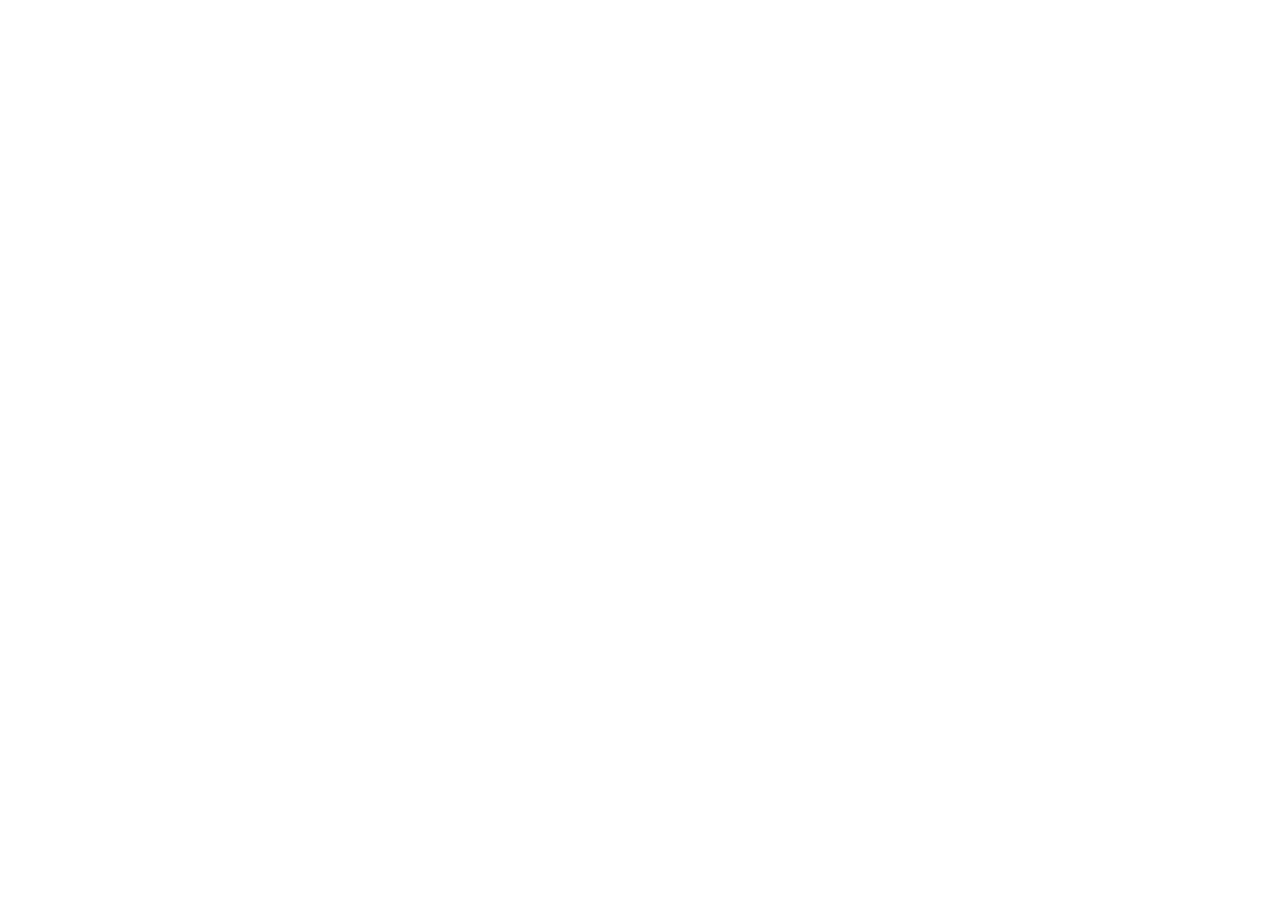
==== index.html @ 0f21fe01 "first commit" ====
<!DOCTYPE html>
<html lang="en">

<head>
    <meta charset="UTF-8">
    <meta name="viewport" content="width=device-width, initial-scale=1.0">
    <title>2D-Game</title>
    <link rel="stylesheet" href="style.css">
</head>

<body>

    <script src="sample.js"></script>
</body>

</html>
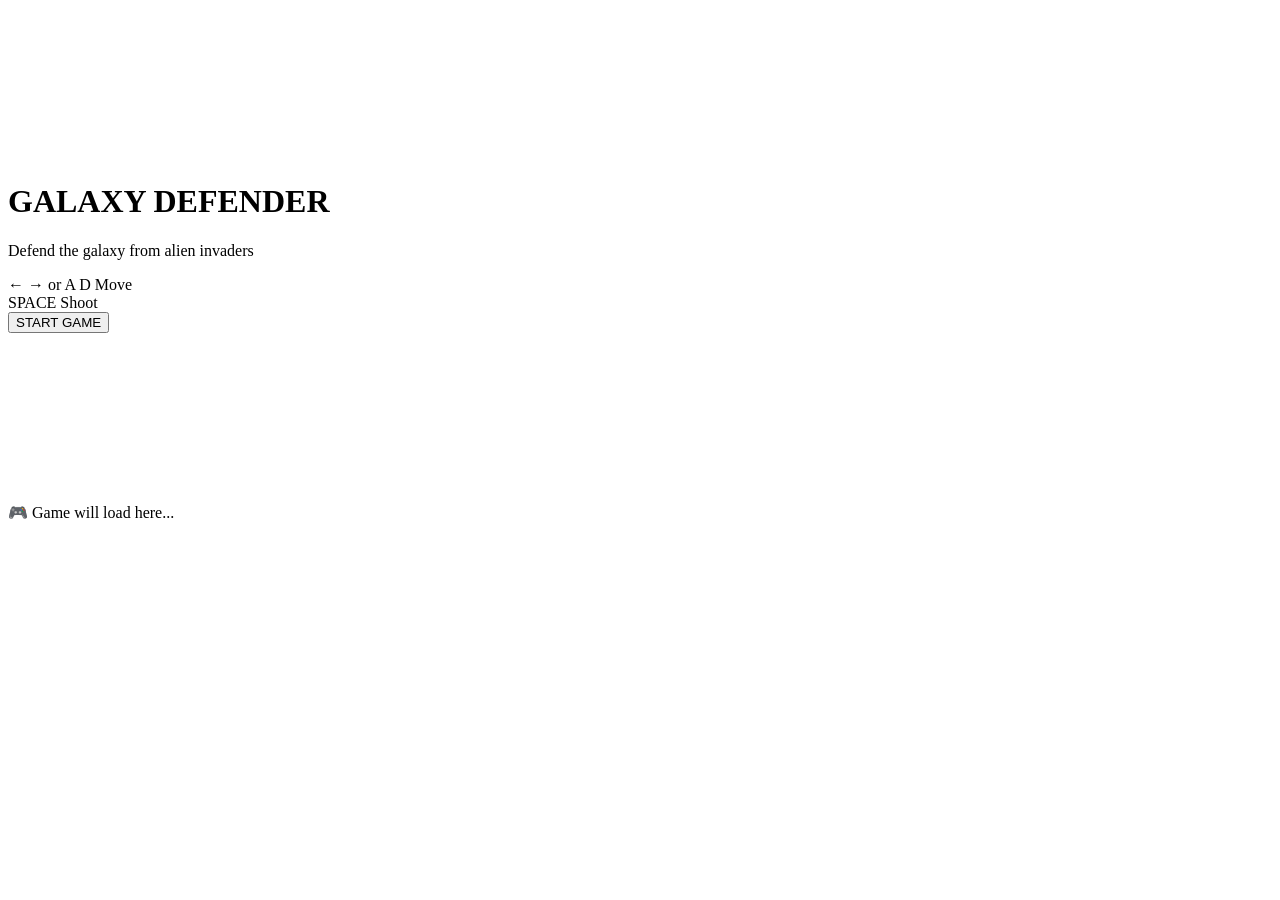
==== commit 6b273779: "add start screen UI with game entry layout - Added canvas element for animated starfield background " ====
--- a/index.html
+++ b/index.html
@@ -10,6 +10,46 @@
 
 <body>
 
+    <!-- ===== START SCREEN ===== -->
+    <div id="startScreen" class="start-screen">
+
+        <!-- Animated stars background (canvas) -->
+        <canvas id="bgCanvas"></canvas>
+
+        <!-- Content -->
+        <div class="start-content">
+            <h1 class="game-title">
+                <span class="title-main">GALAXY</span>
+                <span class="title-sub">DEFENDER</span>
+            </h1>
+
+            <p class="tagline">Defend the galaxy from alien invaders</p>
+
+            <!-- Controls guide -->
+            <div class="controls-box">
+                <div class="control-row">
+                    <span class="key-badge">← →</span>
+                    <span class="control-label">or</span>
+                    <span class="key-badge">A D</span>
+                    <span class="control-label">Move</span>
+                </div>
+                <div class="control-row">
+                    <span class="key-badge">SPACE</span>
+                    <span class="control-label">Shoot</span>
+                </div>
+            </div>
+
+            <!-- Start button -->
+            <button id="startBtn" class="start-btn">START GAME</button>
+        </div>
+    </div>
+
+    <!-- ===== GAME AREA (hidden until start) ===== -->
+    <div id="gameArea" class="game-area hidden">
+        <canvas id="gameCanvas"></canvas>
+        <p class="placeholder-msg">🎮 Game will load here...</p>
+    </div>
+
     <script src="sample.js"></script>
 </body>
 
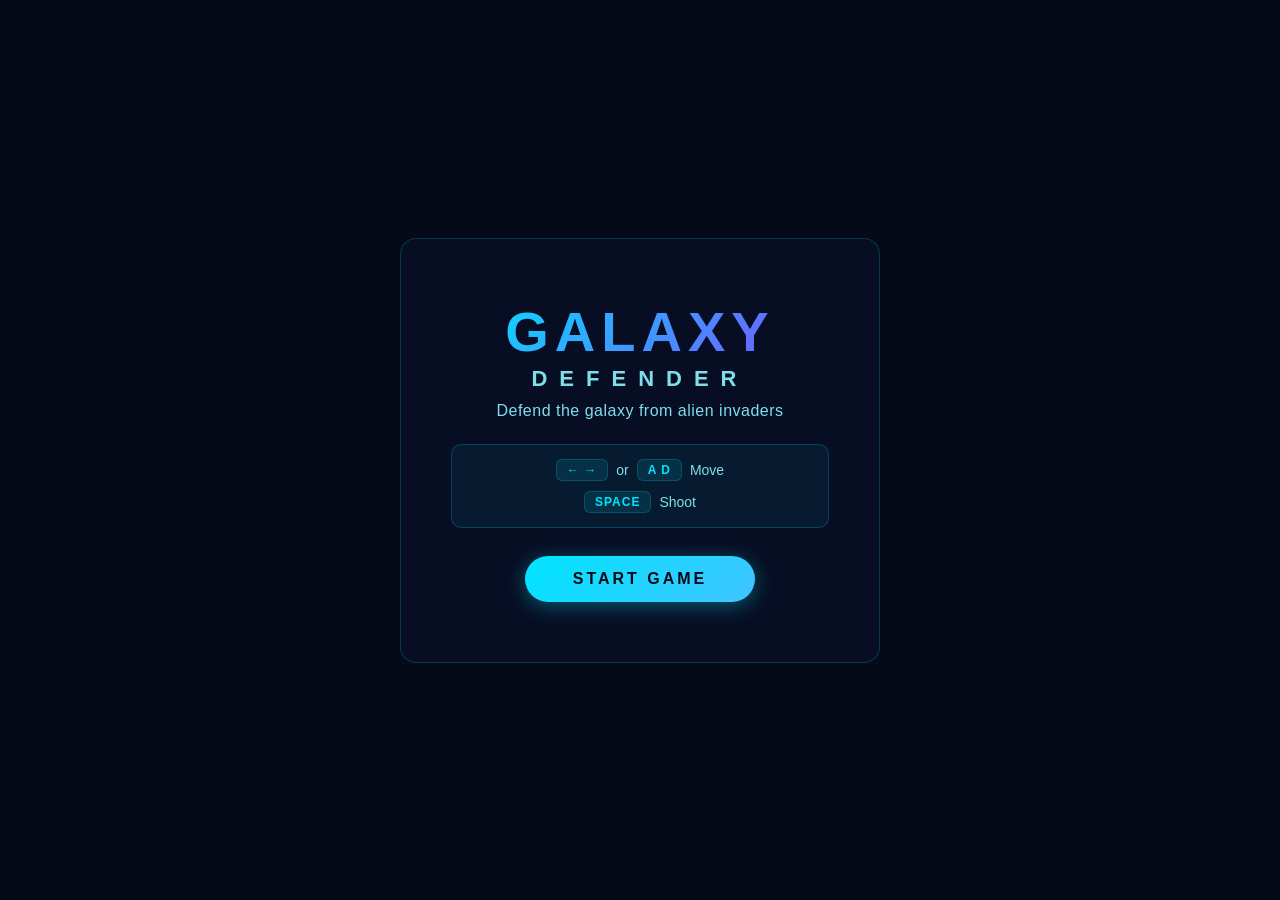
==== commit acd7c6e3: "replace canvas with CSS-based star divs for background animation" ====
--- a/index.html
+++ b/index.html
@@ -13,8 +13,29 @@
     <!-- ===== START SCREEN ===== -->
     <div id="startScreen" class="start-screen">
 
-        <!-- Animated stars background (canvas) -->
-        <canvas id="bgCanvas"></canvas>
+        <!-- Animated stars background (CSS only) -->
+        <div class="stars-container">
+            <div class="star"></div>
+            <div class="star"></div>
+            <div class="star"></div>
+            <div class="star"></div>
+            <div class="star"></div>
+            <div class="star"></div>
+            <div class="star"></div>
+            <div class="star"></div>
+            <div class="star"></div>
+            <div class="star"></div>
+            <div class="star"></div>
+            <div class="star"></div>
+            <div class="star"></div>
+            <div class="star"></div>
+            <div class="star"></div>
+            <div class="star"></div>
+            <div class="star"></div>
+            <div class="star"></div>
+            <div class="star"></div>
+            <div class="star"></div>
+        </div>
 
         <!-- Content -->
         <div class="start-content">
--- a/style.css
+++ b/style.css
@@ -0,0 +1,301 @@
+/* ============================================================
+   GALAXY DEFENDER — Part 1: Start Screen (Responsive)
+   ============================================================ */
+
+/* ----- Design Tokens ----- */
+:root {
+    --cyan: #00e5ff;
+    --cyan-dim: #00a0b3;
+    --pink: #ff2d75;
+    --gold: #f5c542;
+    --bg: #050a18;
+    --text: #e0f7fa;
+    --text-dim: #80deea;
+    --glass-bg: rgba(0, 229, 255, 0.06);
+    --glass-border: rgba(0, 229, 255, 0.2);
+    --font-heading: 'Segoe UI', Arial, sans-serif;
+    --font-body: 'Segoe UI', Arial, sans-serif;
+}
+
+/* ----- Reset ----- */
+*, *::before, *::after {
+    margin: 0;
+    padding: 0;
+    box-sizing: border-box;
+}
+
+html, body {
+    width: 100%;
+    height: 100%;
+    overflow: hidden;
+    background: var(--bg);
+    font-family: var(--font-body);
+    color: var(--text);
+    user-select: none;
+}
+
+/* ----- Utility ----- */
+.hidden {
+    display: none !important;
+}
+
+/* ============================================================
+   START SCREEN
+   ============================================================ */
+.start-screen {
+    position: fixed;
+    inset: 0;
+    display: flex;
+    align-items: center;
+    justify-content: center;
+    z-index: 10;
+}
+
+/* Stars canvas behind everything */
+#bgCanvas {
+    position: absolute;
+    top: 0;
+    left: 0;
+    width: 100%;
+    height: 100%;
+    z-index: 0;
+}
+
+/* Content card */
+.start-content {
+    position: relative;
+    z-index: 1;
+    text-align: center;
+    padding: clamp(24px, 6vw, 60px) clamp(20px, 5vw, 50px);
+    max-width: 480px;
+    width: 90%;
+    background: rgba(8, 16, 40, 0.75);
+    border: 1px solid var(--glass-border);
+    border-radius: 16px;
+    backdrop-filter: blur(12px);
+    -webkit-backdrop-filter: blur(12px);
+    animation: fadeUp 0.8s ease forwards;
+}
+
+@keyframes fadeUp {
+    from {
+        opacity: 0;
+        transform: translateY(30px);
+    }
+    to {
+        opacity: 1;
+        transform: translateY(0);
+    }
+}
+
+/* ----- Title ----- */
+.game-title {
+    display: flex;
+    flex-direction: column;
+    gap: 2px;
+    margin-bottom: 10px;
+}
+
+.title-main {
+    font-family: var(--font-heading);
+    font-size: clamp(36px, 10vw, 56px);
+    font-weight: 900;
+    letter-spacing: 6px;
+    background: linear-gradient(135deg, var(--cyan), #7c4dff, var(--pink));
+    background-size: 200% 200%;
+    -webkit-background-clip: text;
+    -webkit-text-fill-color: transparent;
+    background-clip: text;
+    animation: gradientMove 4s ease infinite;
+}
+
+.title-sub {
+    font-family: var(--font-heading);
+    font-size: clamp(14px, 4vw, 22px);
+    font-weight: 600;
+    letter-spacing: 12px;
+    color: var(--text-dim);
+}
+
+@keyframes gradientMove {
+    0%, 100% { background-position: 0% 50%; }
+    50% { background-position: 100% 50%; }
+}
+
+/* ----- Tagline ----- */
+.tagline {
+    font-size: clamp(13px, 2.5vw, 16px);
+    color: var(--text-dim);
+    margin-bottom: 24px;
+    letter-spacing: 0.5px;
+}
+
+/* ----- Controls Guide ----- */
+.controls-box {
+    display: flex;
+    flex-direction: column;
+    gap: 10px;
+    margin-bottom: 28px;
+    padding: 14px;
+    background: var(--glass-bg);
+    border: 1px solid var(--glass-border);
+    border-radius: 10px;
+}
+
+.control-row {
+    display: flex;
+    align-items: center;
+    justify-content: center;
+    gap: 8px;
+    font-size: clamp(12px, 2vw, 14px);
+    color: var(--text-dim);
+}
+
+.key-badge {
+    display: inline-block;
+    padding: 3px 10px;
+    background: rgba(0, 229, 255, 0.1);
+    border: 1px solid var(--glass-border);
+    border-radius: 6px;
+    font-family: var(--font-heading);
+    font-size: clamp(10px, 1.5vw, 12px);
+    font-weight: 700;
+    color: var(--cyan);
+    letter-spacing: 1px;
+}
+
+.control-label {
+    color: var(--text-dim);
+}
+
+/* ----- Start Button ----- */
+.start-btn {
+    display: inline-block;
+    padding: 14px 48px;
+    font-family: var(--font-heading);
+    font-size: clamp(13px, 2.5vw, 16px);
+    font-weight: 700;
+    letter-spacing: 3px;
+    color: var(--bg);
+    background: linear-gradient(135deg, var(--cyan), #40c4ff);
+    border: none;
+    border-radius: 50px;
+    cursor: pointer;
+    transition: transform 0.2s ease, box-shadow 0.2s ease;
+    box-shadow: 0 4px 20px rgba(0, 229, 255, 0.35);
+    animation: btnPulse 2.5s ease-in-out infinite;
+}
+
+.start-btn:hover {
+    transform: translateY(-3px) scale(1.04);
+    box-shadow: 0 8px 36px rgba(0, 229, 255, 0.55);
+}
+
+.start-btn:active {
+    transform: scale(0.96);
+}
+
+@keyframes btnPulse {
+    0%, 100% {
+        box-shadow: 0 4px 20px rgba(0, 229, 255, 0.35);
+    }
+    50% {
+        box-shadow: 0 4px 40px rgba(0, 229, 255, 0.6),
+                    0 0 60px rgba(0, 229, 255, 0.15);
+    }
+}
+
+/* ============================================================
+   GAME AREA (placeholder for now)
+   ============================================================ */
+.game-area {
+    position: fixed;
+    inset: 0;
+    background: var(--bg);
+}
+
+#gameCanvas {
+    width: 100%;
+    height: 100%;
+    display: block;
+}
+
+.placeholder-msg {
+    position: absolute;
+    top: 50%;
+    left: 50%;
+    transform: translate(-50%, -50%);
+    font-family: var(--font-heading);
+    font-size: clamp(14px, 3vw, 20px);
+    color: var(--text-dim);
+    letter-spacing: 2px;
+}
+
+/* ============================================================
+   RESPONSIVE
+   ============================================================ */
+
+/* Tablets */
+@media (max-width: 768px) {
+    .start-content {
+        width: 92%;
+        padding: 24px 18px;
+    }
+
+    .controls-box {
+        padding: 10px;
+    }
+}
+
+/* Phones */
+@media (max-width: 480px) {
+    .title-main {
+        letter-spacing: 3px;
+    }
+
+    .title-sub {
+        letter-spacing: 6px;
+    }
+
+    .start-btn {
+        padding: 12px 36px;
+    }
+
+    .controls-box {
+        gap: 6px;
+        margin-bottom: 20px;
+    }
+}
+
+/* Landscape phones */
+@media (max-height: 450px) {
+    .start-content {
+        padding: 14px 16px;
+    }
+
+    .game-title {
+        margin-bottom: 4px;
+    }
+
+    .title-main {
+        font-size: 28px;
+    }
+
+    .title-sub {
+        font-size: 12px;
+    }
+
+    .tagline {
+        margin-bottom: 10px;
+        font-size: 11px;
+    }
+
+    .controls-box {
+        margin-bottom: 14px;
+        padding: 8px;
+    }
+
+    .start-btn {
+        padding: 10px 30px;
+    }
+}
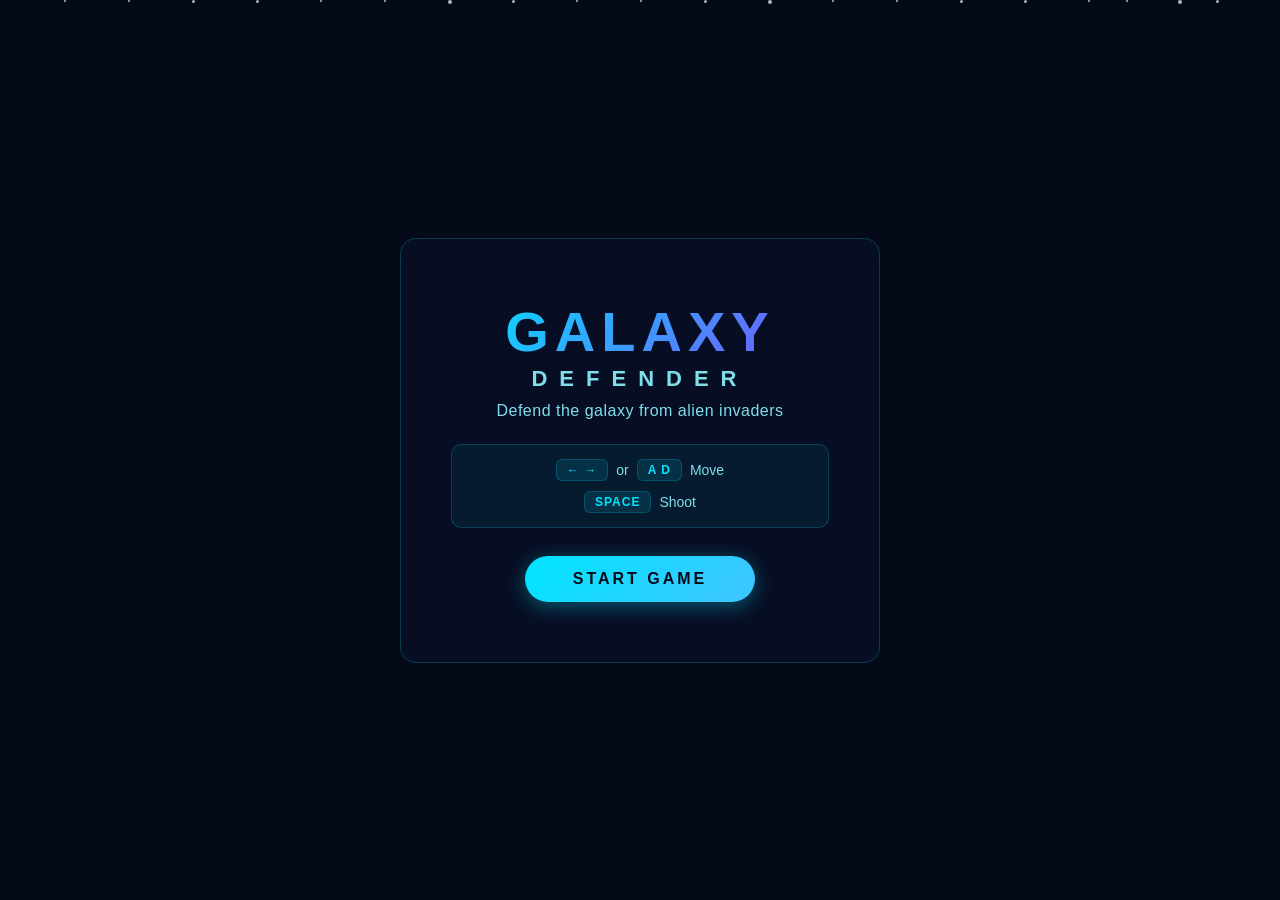
==== commit 6490909b: "remove the js" ====
--- a/index.html
+++ b/index.html
@@ -71,7 +71,6 @@
         <p class="placeholder-msg">🎮 Game will load here...</p>
     </div>
 
-    <script src="sample.js"></script>
 </body>
 
 </html>
--- a/style.css
+++ b/style.css
@@ -18,13 +18,16 @@
 }
 
 /* ----- Reset ----- */
-*, *::before, *::after {
+*,
+*::before,
+*::after {
     margin: 0;
     padding: 0;
     box-sizing: border-box;
 }
 
-html, body {
+html,
+body {
     width: 100%;
     height: 100%;
     overflow: hidden;
@@ -51,14 +54,229 @@
     z-index: 10;
 }
 
-/* Stars canvas behind everything */
-#bgCanvas {
+/* Stars container — covers the full screen behind content */
+.stars-container {
     position: absolute;
     top: 0;
     left: 0;
     width: 100%;
     height: 100%;
     z-index: 0;
+    overflow: hidden;
+}
+
+/* Each star — small glowing circle */
+.star {
+    position: absolute;
+    width: 3px;
+    height: 3px;
+    background: white;
+    border-radius: 50%;
+    opacity: 0.7;
+    animation: fallDown 6s linear infinite;
+}
+
+/* Falling animation — star moves from top to bottom */
+@keyframes fallDown {
+    0% {
+        transform: translateY(-10px);
+        opacity: 0;
+    }
+
+    10% {
+        opacity: 0.8;
+    }
+
+    90% {
+        opacity: 0.6;
+    }
+
+    100% {
+        transform: translateY(100vh);
+        opacity: 0;
+    }
+}
+
+/* ----- nth-child selectors: unique position, size, speed, delay ----- */
+
+/* Star 1 */
+.star:nth-child(1) {
+    left: 5%;
+    width: 2px;
+    height: 2px;
+    animation-duration: 5s;
+    animation-delay: 0s;
+}
+
+/* Star 2 */
+.star:nth-child(2) {
+    left: 15%;
+    width: 3px;
+    height: 3px;
+    animation-duration: 7s;
+    animation-delay: 1s;
+}
+
+/* Star 3 */
+.star:nth-child(3) {
+    left: 25%;
+    width: 2px;
+    height: 2px;
+    animation-duration: 4s;
+    animation-delay: 0.5s;
+}
+
+/* Star 4 */
+.star:nth-child(4) {
+    left: 35%;
+    width: 4px;
+    height: 4px;
+    animation-duration: 8s;
+    animation-delay: 2s;
+}
+
+/* Star 5 */
+.star:nth-child(5) {
+    left: 45%;
+    width: 2px;
+    height: 2px;
+    animation-duration: 6s;
+    animation-delay: 0.3s;
+}
+
+/* Star 6 */
+.star:nth-child(6) {
+    left: 55%;
+    width: 3px;
+    height: 3px;
+    animation-duration: 5.5s;
+    animation-delay: 1.5s;
+}
+
+/* Star 7 */
+.star:nth-child(7) {
+    left: 65%;
+    width: 2px;
+    height: 2px;
+    animation-duration: 7.5s;
+    animation-delay: 0.8s;
+}
+
+/* Star 8 */
+.star:nth-child(8) {
+    left: 75%;
+    width: 3px;
+    height: 3px;
+    animation-duration: 4.5s;
+    animation-delay: 2.5s;
+}
+
+/* Star 9 */
+.star:nth-child(9) {
+    left: 85%;
+    width: 2px;
+    height: 2px;
+    animation-duration: 6.5s;
+    animation-delay: 0.2s;
+}
+
+/* Star 10 */
+.star:nth-child(10) {
+    left: 92%;
+    width: 4px;
+    height: 4px;
+    animation-duration: 5s;
+    animation-delay: 3s;
+}
+
+/* Star 11 */
+.star:nth-child(11) {
+    left: 10%;
+    width: 2px;
+    height: 2px;
+    animation-duration: 8.5s;
+    animation-delay: 1.2s;
+}
+
+/* Star 12 */
+.star:nth-child(12) {
+    left: 20%;
+    width: 3px;
+    height: 3px;
+    animation-duration: 4s;
+    animation-delay: 3.5s;
+}
+
+/* Star 13 */
+.star:nth-child(13) {
+    left: 30%;
+    width: 2px;
+    height: 2px;
+    animation-duration: 7s;
+    animation-delay: 0.7s;
+}
+
+/* Star 14 */
+.star:nth-child(14) {
+    left: 40%;
+    width: 3px;
+    height: 3px;
+    animation-duration: 5s;
+    animation-delay: 2.2s;
+}
+
+/* Star 15 */
+.star:nth-child(15) {
+    left: 50%;
+    width: 2px;
+    height: 2px;
+    animation-duration: 6s;
+    animation-delay: 1.8s;
+}
+
+/* Star 16 */
+.star:nth-child(16) {
+    left: 60%;
+    width: 4px;
+    height: 4px;
+    animation-duration: 9s;
+    animation-delay: 0.4s;
+}
+
+/* Star 17 */
+.star:nth-child(17) {
+    left: 70%;
+    width: 2px;
+    height: 2px;
+    animation-duration: 5.5s;
+    animation-delay: 2.8s;
+}
+
+/* Star 18 */
+.star:nth-child(18) {
+    left: 80%;
+    width: 3px;
+    height: 3px;
+    animation-duration: 4.5s;
+    animation-delay: 1.3s;
+}
+
+/* Star 19 */
+.star:nth-child(19) {
+    left: 88%;
+    width: 2px;
+    height: 2px;
+    animation-duration: 7s;
+    animation-delay: 3.2s;
+}
+
+/* Star 20 */
+.star:nth-child(20) {
+    left: 95%;
+    width: 3px;
+    height: 3px;
+    animation-duration: 6s;
+    animation-delay: 0.6s;
 }
 
 /* Content card */
@@ -82,6 +300,7 @@
         opacity: 0;
         transform: translateY(30px);
     }
+
     to {
         opacity: 1;
         transform: translateY(0);
@@ -118,8 +337,15 @@
 }
 
 @keyframes gradientMove {
-    0%, 100% { background-position: 0% 50%; }
-    50% { background-position: 100% 50%; }
+
+    0%,
+    100% {
+        background-position: 0% 50%;
+    }
+
+    50% {
+        background-position: 100% 50%;
+    }
 }
 
 /* ----- Tagline ----- */
@@ -196,12 +422,15 @@
 }
 
 @keyframes btnPulse {
-    0%, 100% {
+
+    0%,
+    100% {
         box-shadow: 0 4px 20px rgba(0, 229, 255, 0.35);
     }
+
     50% {
         box-shadow: 0 4px 40px rgba(0, 229, 255, 0.6),
-                    0 0 60px rgba(0, 229, 255, 0.15);
+            0 0 60px rgba(0, 229, 255, 0.15);
     }
 }
 
@@ -298,4 +527,4 @@
     .start-btn {
         padding: 10px 30px;
     }
-}
+}
